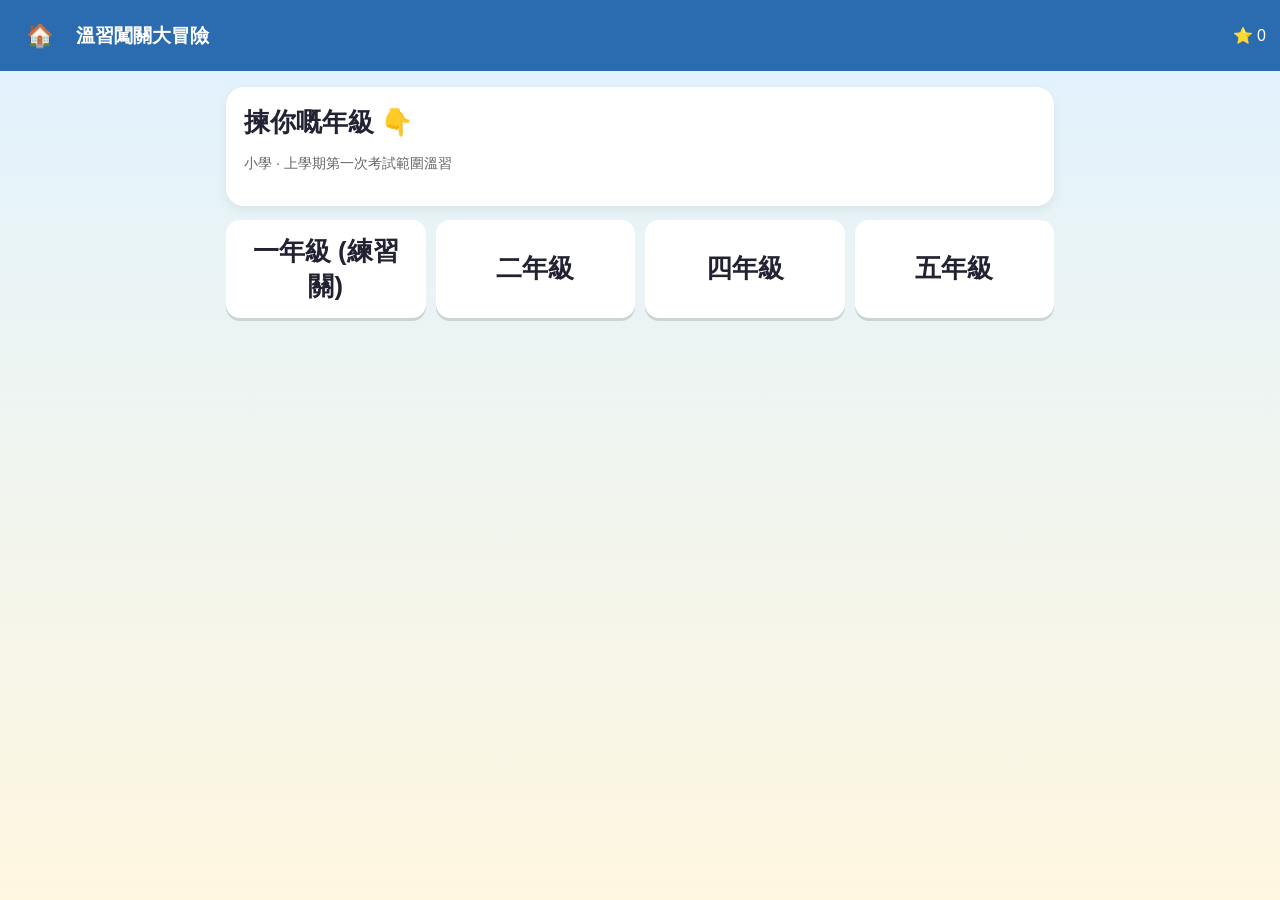
==== game/index.html @ 7c2c4663 "初始化：SSOT 文件及遊戲骨架" ====
<!DOCTYPE html>
<html lang="zh-Hant-HK"><head><meta charset="utf-8">
<meta name="viewport" content="width=device-width,initial-scale=1">
<title>溫習闖關大冒險 – 小學</title>
<link rel="stylesheet" href="style.css"></head>
<body><header><button id="homeBtn" class="ghost" title="主頁">🏠</button><h1 id="title">溫習闖關大冒險</h1><span id="stars">⭐ 0</span></header>
<main id="app"></main>
<script src="questions.js"></script><script src="game.js"></script>
</body></html>
---- game/style.css ----
*{box-sizing:border-box}body{margin:0;font-family:"Microsoft JhengHei","PingFang HK","Noto Sans CJK TC","Heiti TC",sans-serif;background:linear-gradient(#e0f2ff,#fff7e0);min-height:100vh;color:#223}
header{display:flex;align-items:center;gap:10px;padding:10px 14px;background:#2b6cb0;color:#fff;position:sticky;top:0}header h1{flex:1;font-size:1.2rem;margin:0}
main{max-width:860px;margin:auto;padding:16px}button{font:inherit;cursor:pointer;border:0;border-radius:14px;padding:14px 18px;font-size:1.15rem;background:#fff;box-shadow:0 3px 0 #0002;margin:6px;color:#223}
button:active{transform:translateY(2px)}.ghost{background:transparent;box-shadow:none;color:#fff;padding:6px;font-size:1.4rem}
.grid{display:grid;grid-template-columns:repeat(auto-fill,minmax(180px,1fr));gap:10px}.grid button{margin:0;min-height:90px}
.big{font-size:1.6rem;font-weight:bold}.card{background:#fff;border-radius:18px;padding:18px;box-shadow:0 4px 12px #0001;margin-bottom:14px}
.lvl{text-align:left}.lvl small{display:block;color:#666;font-size:.9rem}.locked{opacity:.45}.boss{background:#ffe1e1}.review{background:#fff3c4}
.q{font-size:1.35rem;line-height:1.6;margin:8px 0 14px}.opts button{display:block;width:100%;text-align:left;margin:8px 0}
.correct{background:#c6f6d5!important}.wrong{background:#fed7d7!important}.fb{font-size:1.15rem;padding:12px;border-radius:12px;margin-top:10px}
.fb.ok{background:#e6ffed}.fb.no{background:#fff0f0}input{font:inherit;font-size:1.3rem;padding:12px;border-radius:12px;border:2px solid #9ab;width:100%}
.prog{height:12px;background:#ddd;border-radius:8px;overflow:hidden}.prog div{height:100%;background:#48bb78}.primary{background:#2b6cb0;color:#fff}
.tag{display:inline-block;background:#fde68a;border-radius:8px;padding:2px 8px;font-size:.9rem;margin-left:6px}.order-picked{min-height:50px;border:2px dashed #9ab;border-radius:12px;padding:6px;margin:8px 0}
.note{color:#666;font-size:.9rem}
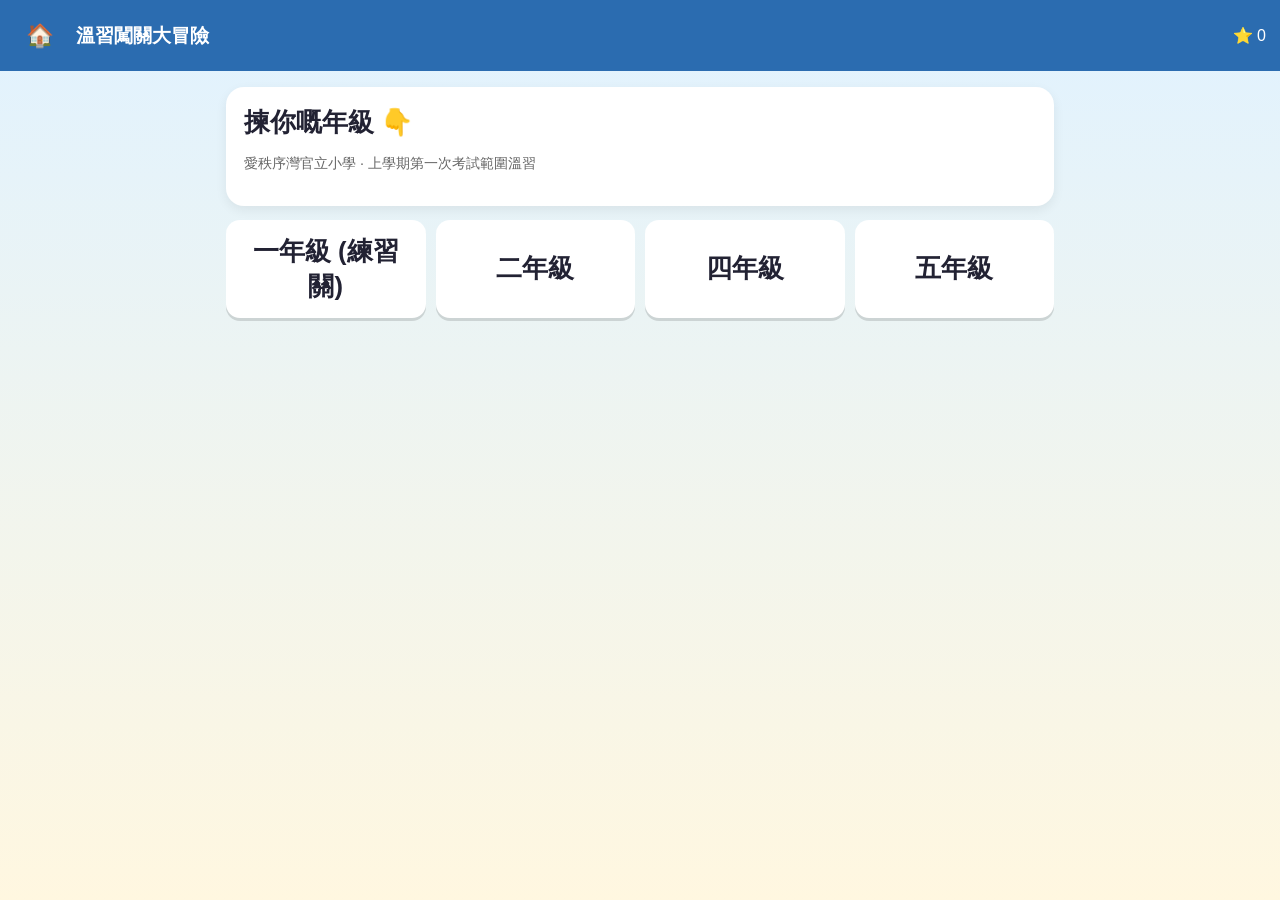
==== commit 161bd519: "初始化：SSOT 文件及遊戲骨架" ====
--- a/game/index.html
+++ b/game/index.html
@@ -1,7 +1,7 @@
 <!DOCTYPE html>
 <html lang="zh-Hant-HK"><head><meta charset="utf-8">
 <meta name="viewport" content="width=device-width,initial-scale=1">
-<title>溫習闖關大冒險 – 小學</title>
+<title>溫習闖關大冒險 – 愛秩序灣官立小學</title>
 <link rel="stylesheet" href="style.css"></head>
 <body><header><button id="homeBtn" class="ghost" title="主頁">🏠</button><h1 id="title">溫習闖關大冒險</h1><span id="stars">⭐ 0</span></header>
 <main id="app"></main>
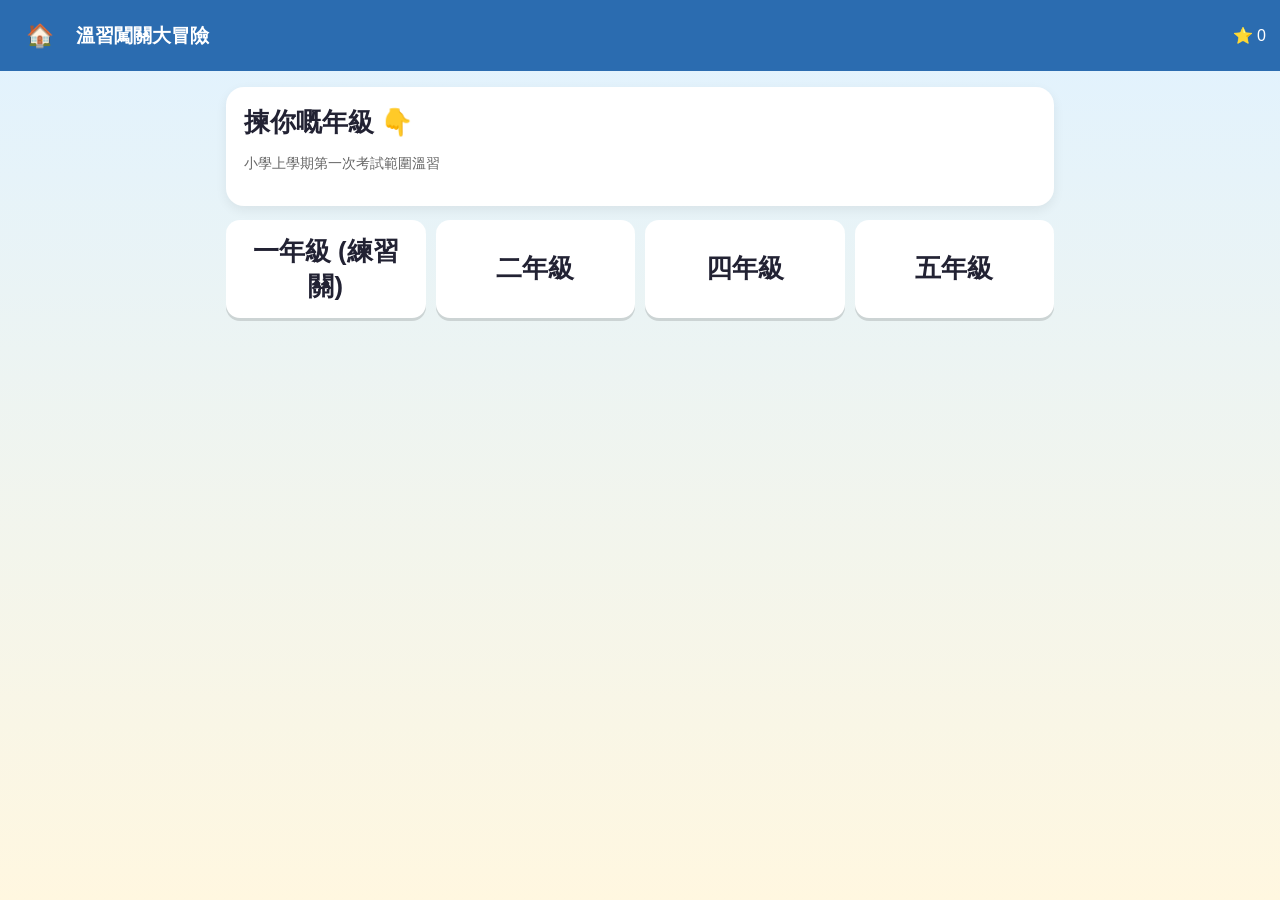
==== commit ad9daec0: "B2-DEV-01：移除公開文字及截圖中嘅校名" ====
--- a/game/index.html
+++ b/game/index.html
@@ -1,7 +1,7 @@
 <!DOCTYPE html>
 <html lang="zh-Hant-HK"><head><meta charset="utf-8">
 <meta name="viewport" content="width=device-width,initial-scale=1">
-<title>溫習闖關大冒險 – 愛秩序灣官立小學</title>
+<title>溫習闖關大冒險</title>
 <link rel="stylesheet" href="style.css"></head>
 <body><header><button id="homeBtn" class="ghost" title="主頁">🏠</button><h1 id="title">溫習闖關大冒險</h1><span id="stars">⭐ 0</span></header>
 <main id="app"></main>
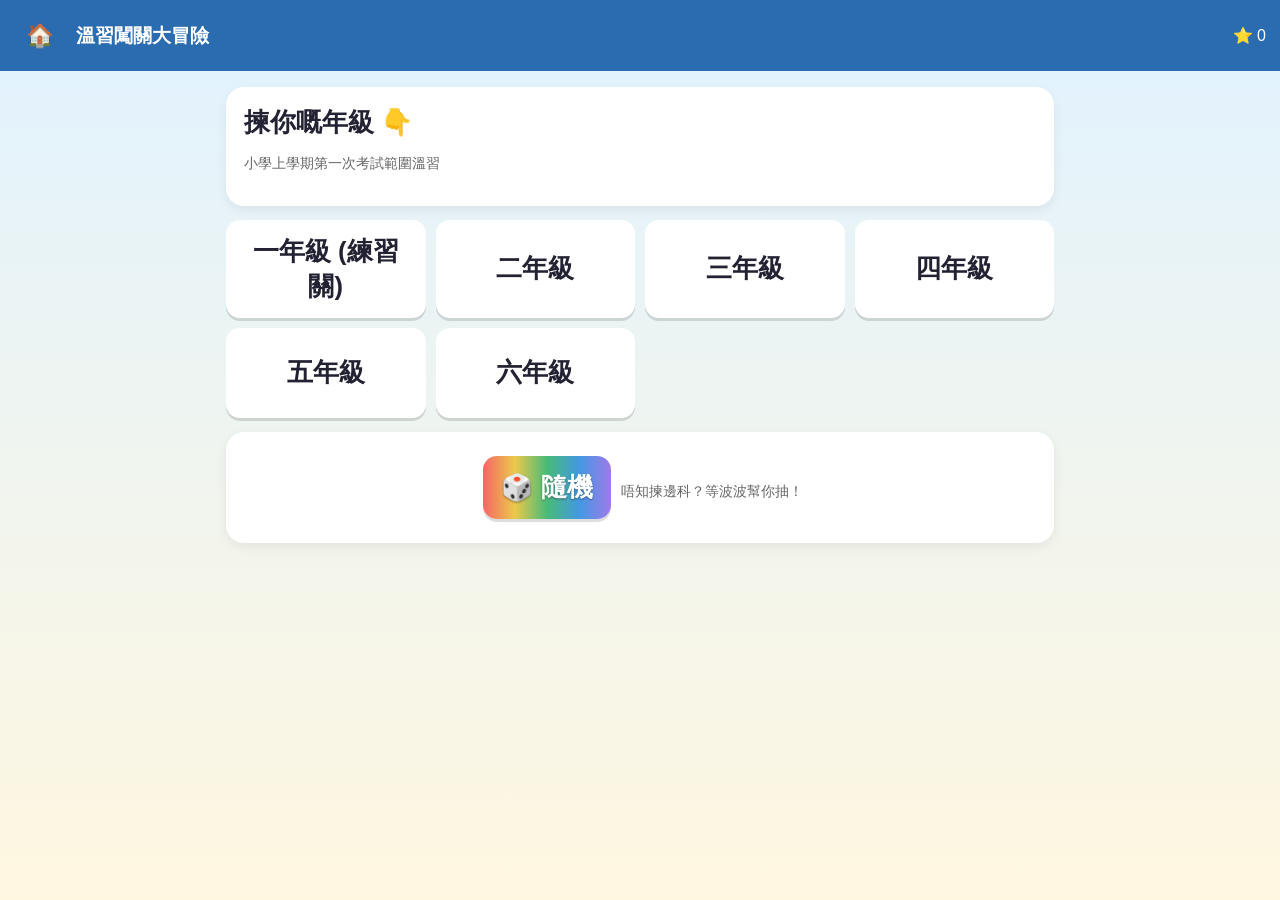
==== commit d1ede352: "B7-DEV-01：手機撳一下就入到（touch-action、填充題唔自動彈鍵盤、轉頁回頂、清隨機計時器）＋JS 載入失敗／noscript 提示" ====
--- a/game/index.html
+++ b/game/index.html
@@ -2,8 +2,12 @@
 <html lang="zh-Hant-HK"><head><meta charset="utf-8">
 <meta name="viewport" content="width=device-width,initial-scale=1">
 <title>溫習闖關大冒險</title>
+<link rel="icon" href="favicon.svg" type="image/svg+xml"><link rel="icon" href="favicon.ico" sizes="any">
 <link rel="stylesheet" href="style.css"></head>
 <body><header><button id="homeBtn" class="ghost" title="主頁">🏠</button><h1 id="title">溫習闖關大冒險</h1><span id="stars">⭐ 0</span></header>
 <main id="app"></main>
+<noscript><div class="card" style="margin:16px">⚠️ 呢個遊戲需要 JavaScript。請用 Safari 或 Chrome 開啟。<br><a href="https://jessiechanchocoholic-web.github.io/hk-revision-game/game/">開網上版</a></div></noscript>
+<div id="jsfail" hidden class="card" style="margin:16px">⚠️ 遊戲未能載入。請用 Safari 或 Chrome 開啟（唔好用 WhatsApp 內置預覽）。<br><a id="jsfail-link" href="https://jessiechanchocoholic-web.github.io/hk-revision-game/game/">開網上版</a></div>
+<script>window.__jsfail=function(){var f=document.getElementById("jsfail");if(f)f.removeAttribute("hidden")};window.onerror=function(){window.__jsfail()};setTimeout(function(){if(!window.__homeOk)window.__jsfail()},4000)</script>
 <script src="questions.js"></script><script src="game.js"></script>
 </body></html>
--- a/game/style.css
+++ b/game/style.css
@@ -1,7 +1,8 @@
 *{box-sizing:border-box}body{margin:0;font-family:"Microsoft JhengHei","PingFang HK","Noto Sans CJK TC","Heiti TC",sans-serif;background:linear-gradient(#e0f2ff,#fff7e0);min-height:100vh;color:#223}
-header{display:flex;align-items:center;gap:10px;padding:10px 14px;background:#2b6cb0;color:#fff;position:sticky;top:0}header h1{flex:1;font-size:1.2rem;margin:0}
+header{display:flex;align-items:center;gap:10px;padding:10px 14px;background:#2b6cb0;color:#fff;position:sticky;top:0;z-index:10}header h1{flex:1;font-size:1.2rem;margin:0}
 main{max-width:860px;margin:auto;padding:16px}button{font:inherit;cursor:pointer;border:0;border-radius:14px;padding:14px 18px;font-size:1.15rem;background:#fff;box-shadow:0 3px 0 #0002;margin:6px;color:#223}
-button:active{transform:translateY(2px)}.ghost{background:transparent;box-shadow:none;color:#fff;padding:6px;font-size:1.4rem}
+button,select,input,a{touch-action:manipulation;-webkit-tap-highlight-color:transparent}
+@media (hover:hover) and (pointer:fine){button:active{transform:translateY(2px)}}.ghost{background:transparent;box-shadow:none;color:#fff;padding:6px;font-size:1.4rem}
 .grid{display:grid;grid-template-columns:repeat(auto-fill,minmax(180px,1fr));gap:10px}.grid button{margin:0;min-height:90px}
 .big{font-size:1.6rem;font-weight:bold}.card{background:#fff;border-radius:18px;padding:18px;box-shadow:0 4px 12px #0001;margin-bottom:14px}
 .lvl{text-align:left}.lvl small{display:block;color:#666;font-size:.9rem}.locked{opacity:.45}.boss{background:#ffe1e1}.review{background:#fff3c4}
@@ -11,3 +12,50 @@
 .prog{height:12px;background:#ddd;border-radius:8px;overflow:hidden}.prog div{height:100%;background:#48bb78}.primary{background:#2b6cb0;color:#fff}
 .tag{display:inline-block;background:#fde68a;border-radius:8px;padding:2px 8px;font-size:.9rem;margin-left:6px}.order-picked{min-height:50px;border:2px dashed #9ab;border-radius:12px;padding:6px;margin:8px 0}
 .note{color:#666;font-size:.9rem}
+
+.eq{font-weight:bold;margin-top:8px}.working{font-family:ui-monospace,Menlo,Consolas,'Courier New',monospace;background:#f7fafc;border:1px solid #cbd5e0;border-radius:10px;padding:10px;white-space:pre;overflow-x:auto;font-size:1rem;line-height:1.4;margin:6px 0 0}
+/* 卡通角色波波＋動畫 */
+.mascot,.mascot-wrap,.mascot svg,.rand-reel{pointer-events:none}.mascot{width:72px;height:72px;float:left;margin:0 10px 4px 0}.fb{overflow:hidden}
+.card>.mascot-wrap,.card>.mascot{float:none;margin:0 auto 6px}.mascot-wrap{position:relative;width:120px;height:120px;margin:0 auto}.mascot-wrap .mascot{width:120px;height:120px;float:none;margin:0}
+
+.fb.no{animation:bb-shake .4s ease}.correct{animation:bb-pop .3s ease}
+.confetti{position:absolute;inset:-20px -60px auto;height:160px;pointer-events:none;overflow:visible}.confetti i{position:absolute;top:0;width:8px;height:12px;border-radius:2px;opacity:0;animation:bb-fall 1.6s ease-in 2 both}
+@keyframes bb-bounce{0%{transform:scale(.6)}60%{transform:scale(1.15)}100%{transform:scale(1)}}
+@keyframes bb-shake{0%,100%{transform:translateX(0)}25%{transform:translateX(-6px)}75%{transform:translateX(6px)}}
+@keyframes bb-jump{0%,100%{transform:translateY(0)}50%{transform:translateY(-14px)}}
+@keyframes bb-pop{0%{transform:scale(1)}50%{transform:scale(1.04)}100%{transform:scale(1)}}
+@keyframes bb-fall{0%{opacity:1;transform:translateY(0) rotate(0)}100%{opacity:0;transform:translateY(150px) rotate(360deg)}}
+@media (max-width:480px){.mascot{width:56px;height:56px}.q{font-size:1.2rem}button{padding:12px 14px}}
+@media (prefers-reduced-motion:reduce){*,*::before,*::after{animation:none!important;transition:none!important}.confetti{display:none}}
+
+/* B3：科目 × 年級主題動畫（動作名由 game.js THEME 表決定；--amp 由年級決定；全部有限次數） */
+.gold{color:#f6c344;text-shadow:0 1px 0 #b7791f,0 0 6px #fde68a}.dim{color:#cbd5e0}
+@keyframes chi-ok{0%{transform:rotate(0)}30%{transform:rotate(calc(-12deg*var(--amp)))}70%{transform:rotate(calc(10deg*var(--amp)))}100%{transform:rotate(0)}}
+@keyframes chi-wrong{0%,100%{transform:translateY(0)}50%{transform:translateY(calc(6px*var(--amp))) scaleY(.92)}}
+@keyframes chi-clear{0%,100%{transform:translateY(0) rotate(0)}50%{transform:translateY(calc(-12px*var(--amp))) rotate(calc(8deg*var(--amp)))}}
+@keyframes chi-boss{0%{transform:scale(1)}40%{transform:scale(calc(1 + .18*var(--amp))) translateY(-8px)}60%{transform:scale(.95) translateY(4px)}100%{transform:scale(1)}}
+@keyframes eng-ok{0%{transform:scale(.7)}60%{transform:scale(calc(1 + .15*var(--amp)))}100%{transform:scale(1)}}
+@keyframes eng-wrong{0%,100%{transform:rotate(0)}25%{transform:rotate(calc(-8deg*var(--amp)))}75%{transform:rotate(calc(8deg*var(--amp)))}}
+@keyframes eng-clear{0%,100%{transform:translateX(0)}25%{transform:translateX(calc(-10px*var(--amp))) translateY(-8px)}75%{transform:translateX(calc(10px*var(--amp))) translateY(-8px)}}
+@keyframes eng-boss{0%,100%{transform:rotateY(0)}50%{transform:rotateY(180deg) translateY(calc(-10px*var(--amp)))}}
+@keyframes math-ok{0%{transform:rotate(0) scale(.8)}100%{transform:rotate(calc(360deg)) scale(1)}}
+@keyframes math-wrong{0%,100%{transform:translateX(0)}20%,60%{transform:translateX(calc(-6px*var(--amp)))}40%,80%{transform:translateX(calc(6px*var(--amp)))}}
+@keyframes math-clear{0%,100%{transform:translateY(0) scale(1)}30%{transform:translateY(calc(-16px*var(--amp))) scale(1.05,.95)}60%{transform:translateY(0) scale(.95,1.05)}}
+@keyframes math-boss{0%{transform:rotate(0)}50%{transform:rotate(calc(180deg)) scale(calc(1 + .15*var(--amp)))}100%{transform:rotate(360deg)}}
+@keyframes hum-ok{0%,100%{transform:translateX(0)}50%{transform:translateX(calc(8px*var(--amp))) rotate(5deg)}}
+@keyframes hum-wrong{0%,100%{transform:rotate(0)}50%{transform:rotate(calc(-6deg*var(--amp))) translateY(4px)}}
+@keyframes hum-clear{0%,100%{transform:translate(0,0)}25%{transform:translate(calc(12px*var(--amp)),-10px)}50%{transform:translate(0,-16px)}75%{transform:translate(calc(-12px*var(--amp)),-10px)}}
+@keyframes hum-boss{0%,100%{transform:scale(1) rotate(0)}50%{transform:scale(calc(1 + .2*var(--amp))) rotate(calc(-10deg*var(--amp)))}}
+@keyframes sci-ok{0%{transform:translateY(0)}50%{transform:translateY(calc(-10px*var(--amp))) scale(1.05)}100%{transform:translateY(0)}}
+@keyframes sci-wrong{0%,100%{transform:scale(1)}50%{transform:scale(calc(1 - .08*var(--amp)))}}
+@keyframes sci-clear{0%,100%{transform:translateY(0)}50%{transform:translateY(calc(-14px*var(--amp))) rotate(calc(-6deg*var(--amp)))}}
+@keyframes sci-boss{0%{transform:scale(1);filter:none}50%{transform:scale(calc(1 + .2*var(--amp)));filter:hue-rotate(90deg)}100%{transform:scale(1);filter:none}}
+/* 隨機抽關（B5-DEV-01） */
+.rand-card{text-align:center;margin-top:14px}.rand-btn{background:linear-gradient(90deg,#f56565,#ecc94b,#48bb78,#4299e1,#9f7aea);color:#fff;text-shadow:0 1px 2px #0006}
+.rand-panel{margin-top:10px}.rand-reel{margin:8px auto;max-width:360px;min-height:64px;display:flex;align-items:center;justify-content:center;border-radius:16px;background:#2b6cb0;color:#fff;font-size:1.3rem;font-weight:bold;padding:10px;border:4px dashed #fff;box-shadow:0 0 0 4px #ecc94b}
+.rand-reel.spin{animation:rand-wob .25s linear infinite}.rand-reel.done{animation:bb-pop .4s ease 2}
+@keyframes rand-wob{0%,100%{transform:rotate(-2deg)}50%{transform:rotate(2deg)}}
+.rand-modes{display:flex;flex-wrap:wrap;justify-content:center;align-items:center}.rand-fixed{display:inline-flex;flex-wrap:wrap;align-items:center;justify-content:center}
+.rand-panel select{font:inherit;font-size:1.1rem;padding:10px;border-radius:12px;border:2px solid #9ab;margin:6px}.rand-result{font-size:1.15rem;font-weight:bold;min-height:1.5em}
+button:disabled{opacity:.6;cursor:default}button:focus-visible,select:focus-visible{outline:3px solid #ecc94b;outline-offset:2px}
+@media (prefers-reduced-motion:reduce){.rand-reel.spin,.rand-reel.done{animation:none}}
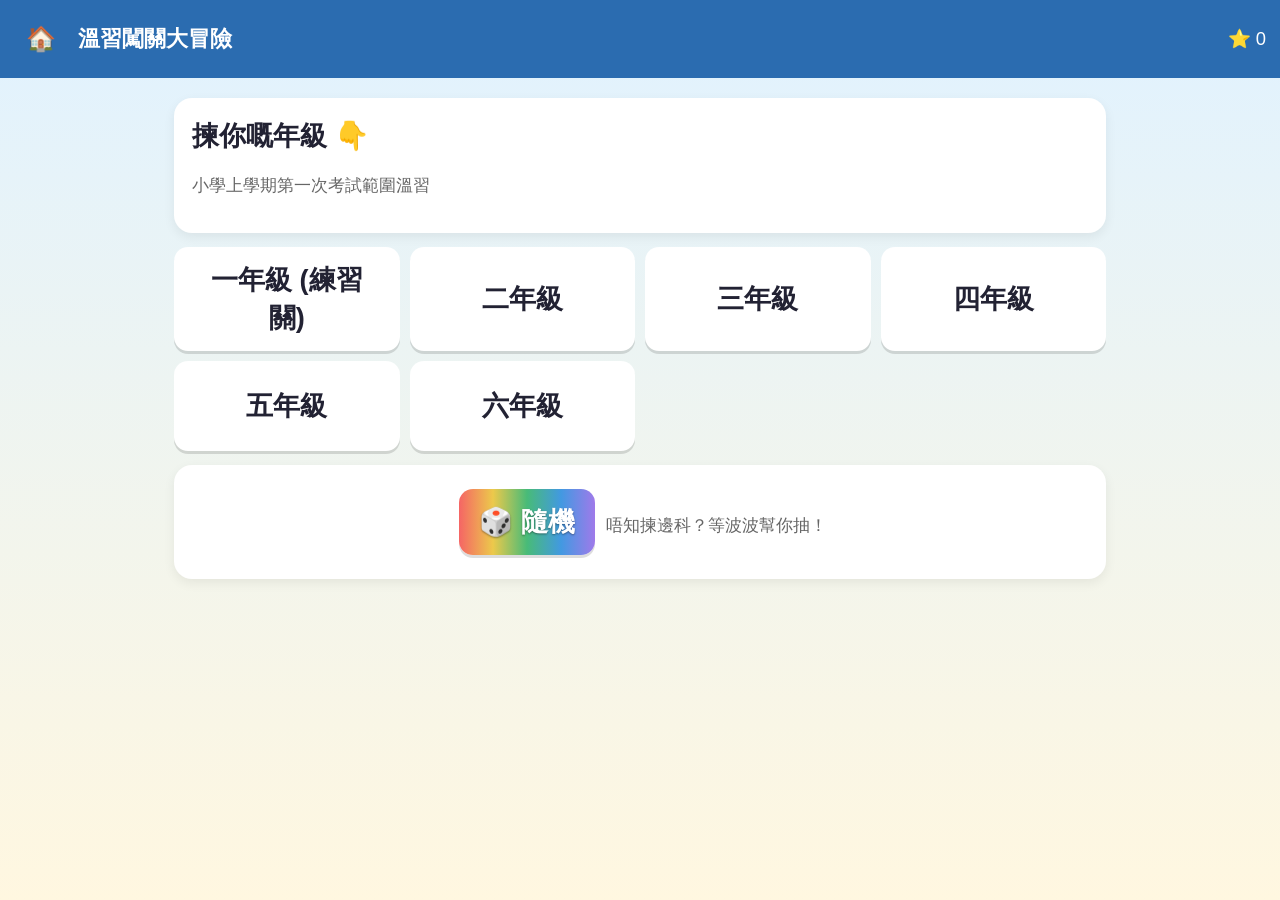
==== commit b0cfb539: "B10-DEV-01：調慢讀題語速與標點清理＋選擇題 A/B/C/D 標籤＋防舊 Cache" ====
--- a/game/index.html
+++ b/game/index.html
@@ -1,13 +1,14 @@
 <!DOCTYPE html>
 <html lang="zh-Hant-HK"><head><meta charset="utf-8">
 <meta name="viewport" content="width=device-width,initial-scale=1">
+<meta http-equiv="Cache-Control" content="no-cache, no-store, must-revalidate"><meta http-equiv="Pragma" content="no-cache"><meta http-equiv="Expires" content="0">
 <title>溫習闖關大冒險</title>
 <link rel="icon" href="favicon.svg" type="image/svg+xml"><link rel="icon" href="favicon.ico" sizes="any">
-<link rel="stylesheet" href="style.css"></head>
+<link rel="stylesheet" href="style.css?v=ab2fdb07"></head>
 <body><header><button id="homeBtn" class="ghost" title="主頁">🏠</button><h1 id="title">溫習闖關大冒險</h1><span id="stars">⭐ 0</span></header>
 <main id="app"></main>
 <noscript><div class="card" style="margin:16px">⚠️ 呢個遊戲需要 JavaScript。請用 Safari 或 Chrome 開啟。<br><a href="https://jessiechanchocoholic-web.github.io/hk-revision-game/game/">開網上版</a></div></noscript>
 <div id="jsfail" hidden class="card" style="margin:16px">⚠️ 遊戲未能載入。請用 Safari 或 Chrome 開啟（唔好用 WhatsApp 內置預覽）。<br><a id="jsfail-link" href="https://jessiechanchocoholic-web.github.io/hk-revision-game/game/">開網上版</a></div>
-<script>window.__jsfail=function(){var f=document.getElementById("jsfail");if(f)f.removeAttribute("hidden")};window.onerror=function(){window.__jsfail()};setTimeout(function(){if(!window.__homeOk)window.__jsfail()},4000)</script>
-<script src="questions.js"></script><script src="game.js"></script>
+<script>window.__jsfail=function(){var f=document.getElementById("jsfail");if(f)f.removeAttribute("hidden")};window.onerror=function(){if(!window.__homeOk)window.__jsfail()};setTimeout(function(){if(!window.__homeOk)window.__jsfail()},4000)</script>
+<script src="questions.js?v=18edf03b"></script><script src="game.js?v=90c7a3fd"></script>
 </body></html>
--- a/game/style.css
+++ b/game/style.css
@@ -59,3 +59,41 @@
 .rand-panel select{font:inherit;font-size:1.1rem;padding:10px;border-radius:12px;border:2px solid #9ab;margin:6px}.rand-result{font-size:1.15rem;font-weight:bold;min-height:1.5em}
 button:disabled{opacity:.6;cursor:default}button:focus-visible,select:focus-visible{outline:3px solid #ecc94b;outline-offset:2px}
 @media (prefers-reduced-motion:reduce){.rand-reel.spin,.rand-reel.done{animation:none}}
+.passage{font-size:1.05rem;line-height:1.75;white-space:pre-line;background:#fffbea;border:2px solid #f3d37a;border-radius:12px;padding:10px 14px;margin:8px 0 4px;max-height:42vh;overflow-y:auto;-webkit-overflow-scrolling:touch;overflow-wrap:anywhere;color:#333}
+@media (max-width:480px){.passage{font-size:1rem;padding:8px 12px;max-height:38vh}}
+/* B9-DEV-01：大字體、清晰（低年級）＋ iPad */
+html{-webkit-text-size-adjust:100%;text-size-adjust:100%}
+body{font-size:20px;line-height:1.5;-webkit-font-smoothing:antialiased}
+header h1{font-size:1.35rem;overflow-wrap:anywhere}#stars{font-size:1.15rem;white-space:nowrap}
+main{max-width:980px}
+button{font-size:1.25rem;line-height:1.4;padding:14px 20px;min-height:52px;overflow-wrap:anywhere;max-width:100%}
+.ghost{font-size:1.5rem;min-height:44px}
+.big{font-size:1.7rem}
+.lvl small{font-size:1.05rem;line-height:1.4}
+.grid{grid-template-columns:repeat(auto-fill,minmax(210px,1fr))}
+.q{font-size:1.45rem;line-height:1.7;overflow-wrap:anywhere;font-weight:600}
+.opts button{font-size:1.35rem;padding:16px 20px;min-height:60px}
+.order-picked{min-height:64px;font-size:1.35rem;display:flex;flex-wrap:wrap;align-items:center;gap:4px}
+.card button{white-space:normal}
+input{font-size:1.45rem;padding:14px}
+.fb{font-size:1.3rem;line-height:1.6;overflow-wrap:anywhere}
+.note,.tag{font-size:1.05rem}
+.passage{font-size:1.25rem;line-height:1.85;max-height:55vh;padding:12px 16px}
+.working{font-size:1.1rem}
+.rand-panel select{font-size:1.2rem}.rand-reel{font-size:1.4rem}.rand-result{font-size:1.25rem}
+/* 小一、小二再大啲 */
+body[data-grade="P1"] .q,body[data-grade="P2"] .q{font-size:1.65rem;line-height:1.75}
+body[data-grade="P1"] .opts button,body[data-grade="P2"] .opts button{font-size:1.5rem;min-height:66px}
+body[data-grade="P1"] .passage,body[data-grade="P2"] .passage{font-size:1.4rem;line-height:1.9}
+body[data-grade="P1"] .card button,body[data-grade="P2"] .card button{font-size:1.4rem}
+body[data-grade="P1"] .order-picked,body[data-grade="P2"] .order-picked{font-size:1.5rem}
+/* iPad 直屏/橫屏 */
+@media (min-width:700px){main{padding:20px 24px}.q{font-size:1.55rem}.passage{font-size:1.3rem}}
+@media (min-width:700px) and (orientation:landscape){.passage{max-height:45vh}}
+/* 手機：短文框唔再困喺細框，跟頁面捲 */
+@media (max-width:480px){body{font-size:18px}.q{font-size:1.3rem}button{font-size:1.15rem;padding:12px 14px}.opts button{font-size:1.2rem}.passage{font-size:1.15rem;max-height:none;overflow:visible}.grid{grid-template-columns:repeat(auto-fill,minmax(150px,1fr))}body[data-grade="P1"] .q,body[data-grade="P2"] .q{font-size:1.45rem}body[data-grade="P1"] .opts button,body[data-grade="P2"] .opts button{font-size:1.3rem}body[data-grade="P1"] .passage,body[data-grade="P2"] .passage{font-size:1.25rem}}
+/* B10-DEV-01：選擇題 A. B. C. D. 標籤 */
+.opts button.mc-opt{display:flex;align-items:baseline;gap:10px;text-align:left}
+.opt-lbl{display:inline-block;min-width:1.7em;font-weight:800;color:#2b6cb0;flex-shrink:0}
+.opt-txt{flex:1;min-width:0;overflow-wrap:anywhere}
+.correct .opt-lbl{color:#22543d}.wrong .opt-lbl{color:#742a2a}
